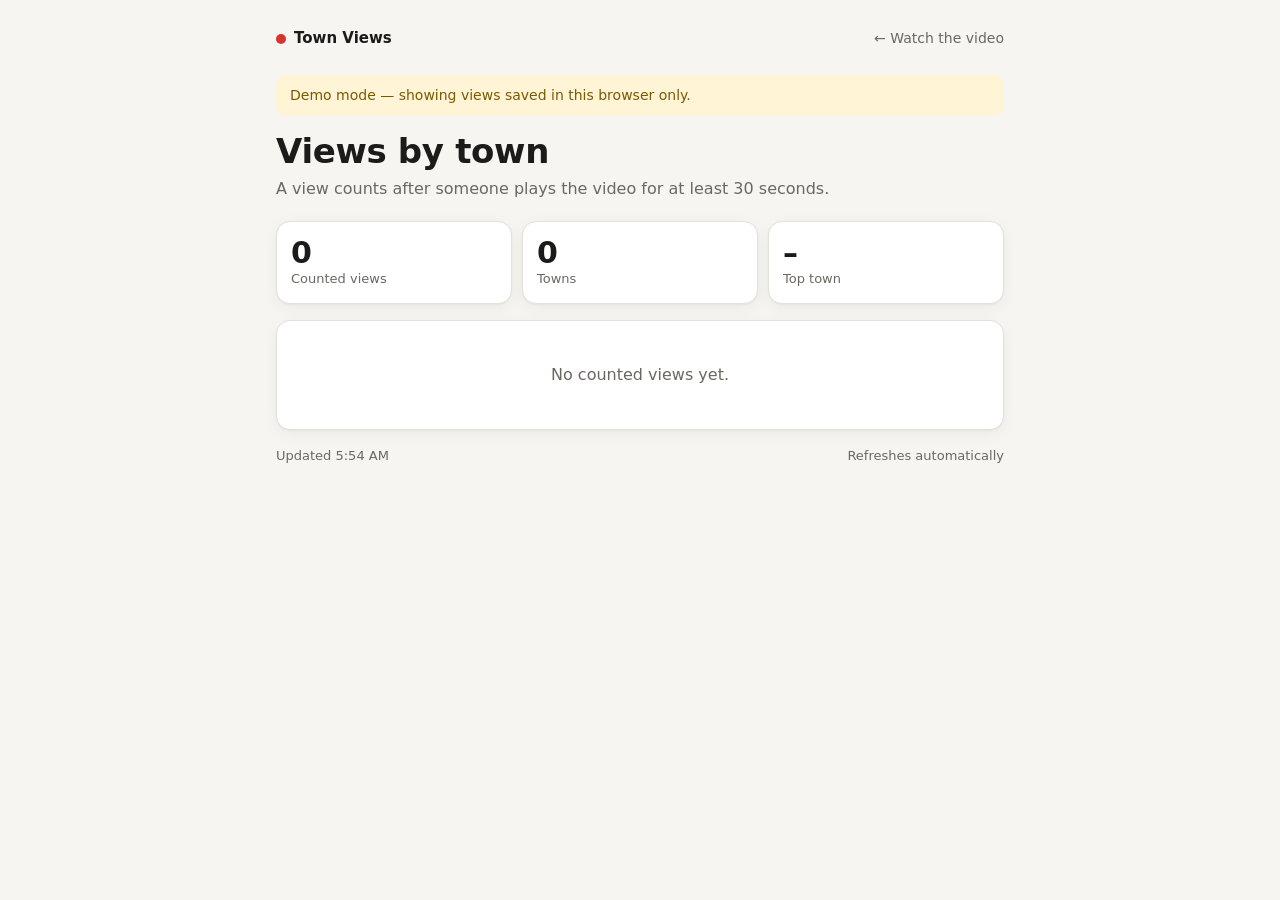
==== stats.html @ 8e56f7b1 "Add town-based YouTube view tracker Static site for GitHub Pages: town picker, YouTube player with r" ====
<!doctype html>
<html lang="en">
<head>
  <meta charset="utf-8">
  <meta name="viewport" content="width=device-width, initial-scale=1, viewport-fit=cover">
  <meta name="color-scheme" content="light dark">
  <title>Views by Town</title>
  <link rel="stylesheet" href="style.css">
</head>
<body>
  <div class="wrap">
    <header class="top">
      <div class="brand"><span class="brand-dot"></span>Town Views</div>
      <a href="index.html">← Watch the video</a>
    </header>

    <div id="demoBanner" class="banner demo hidden">
      Demo mode — showing views saved in this browser only.
    </div>

    <h1>Views by town</h1>
    <p id="rule" class="sub"></p>

    <div class="kpis">
      <div class="kpi"><div class="n" id="kTotal">–</div><div class="l">Counted views</div></div>
      <div class="kpi"><div class="n" id="kTowns">–</div><div class="l">Towns</div></div>
      <div class="kpi"><div class="n" id="kTop">–</div><div class="l">Top town</div></div>
    </div>

    <section class="card">
      <ul id="rows" class="rows"><li class="empty">Loading…</li></ul>
    </section>

    <div class="meta">
      <span id="updated"></span>
      <span>Refreshes automatically</span>
    </div>
  </div>

  <script src="config.js"></script>
  <script src="common.js"></script>
  <script src="stats.js"></script>
</body>
</html>
---- style.css ----
:root {
  --bg: #f6f5f2;
  --surface: #ffffff;
  --text: #1c1b19;
  --muted: #6b6860;
  --border: #e4e1da;
  --accent: #d6342c;
  --accent-text: #ffffff;
  --accent-soft: #fbe9e7;
  --ok: #1f7a4d;
  --ok-soft: #e3f3ea;
  --warn-soft: #fff4d6;
  --warn-text: #7a5a00;
  --bar: #d6342c;
  --bar-track: #efece6;
  --radius: 14px;
  --shadow: 0 1px 2px rgba(0,0,0,.04), 0 4px 16px rgba(0,0,0,.05);
}
@media (prefers-color-scheme: dark) {
  :root {
    --bg: #141413;
    --surface: #1e1d1b;
    --text: #f1efe9;
    --muted: #a19d93;
    --border: #33312d;
    --accent: #ff5a4f;
    --accent-text: #1a0605;
    --accent-soft: #3a1a17;
    --ok: #5fd39a;
    --ok-soft: #173326;
    --warn-soft: #3a3010;
    --warn-text: #f3d47a;
    --bar: #ff5a4f;
    --bar-track: #2a2926;
    --shadow: none;
  }
}

* { box-sizing: border-box; }
html { -webkit-text-size-adjust: 100%; }
body {
  margin: 0;
  background: var(--bg);
  color: var(--text);
  font-family: system-ui, -apple-system, "Segoe UI", Roboto, "Helvetica Neue", Arial, sans-serif;
  line-height: 1.5;
}
.wrap { max-width: 760px; margin: 0 auto; padding: 20px 16px 48px; }

header.top { display: flex; align-items: center; justify-content: space-between; gap: 12px; margin-bottom: 18px; }
header.top a { color: var(--muted); font-size: 14px; text-decoration: none; padding: 8px 0; }
header.top a:hover { color: var(--text); }
.brand { display: flex; align-items: center; gap: 8px; font-weight: 600; font-size: 15px; }
.brand-dot { width: 10px; height: 10px; border-radius: 50%; background: var(--accent); }

h1 { font-size: clamp(24px, 6vw, 34px); line-height: 1.15; margin: 0 0 6px; letter-spacing: -0.01em; }
.sub { color: var(--muted); margin: 0 0 20px; }

.card {
  background: var(--surface);
  border: 1px solid var(--border);
  border-radius: var(--radius);
  box-shadow: var(--shadow);
  padding: 18px;
  margin-bottom: 16px;
}

label { display: block; font-weight: 600; margin-bottom: 8px; }
select, input[type="text"] {
  width: 100%;
  font: inherit;
  font-size: 16px; /* prevents iOS zoom on focus */
  color: var(--text);
  background: var(--bg);
  border: 1px solid var(--border);
  border-radius: 10px;
  padding: 12px 14px;
  min-height: 48px;
}
select:focus, input:focus { outline: 2px solid var(--accent); outline-offset: 1px; }
.field + .field { margin-top: 12px; }

button.primary {
  appearance: none;
  border: 0;
  width: 100%;
  margin-top: 14px;
  min-height: 50px;
  border-radius: 10px;
  background: var(--accent);
  color: var(--accent-text);
  font: inherit;
  font-weight: 600;
  font-size: 16px;
  cursor: pointer;
}
button.primary:disabled { opacity: .45; cursor: not-allowed; }
button.link {
  appearance: none; background: none; border: 0; padding: 4px 0;
  color: var(--accent); font: inherit; font-size: 14px; cursor: pointer; text-decoration: underline;
}

.video-shell {
  position: relative;
  width: 100%;
  aspect-ratio: 16 / 9;
  background: #000;
  border-radius: var(--radius);
  overflow: hidden;
  margin-bottom: 14px;
}
.video-shell iframe, .video-shell #player { position: absolute; inset: 0; width: 100%; height: 100%; border: 0; }

.town-line { display: flex; flex-wrap: wrap; align-items: baseline; gap: 6px 10px; margin-bottom: 12px; font-size: 15px; }
.town-line strong { font-weight: 600; }

.progress-head { display: flex; justify-content: space-between; font-size: 14px; color: var(--muted); margin-bottom: 8px; font-variant-numeric: tabular-nums; }
.track { height: 10px; background: var(--bar-track); border-radius: 99px; overflow: hidden; }
.fill { height: 100%; width: 0; background: var(--accent); border-radius: 99px; transition: width .4s ease; }

.status { margin-top: 12px; font-size: 14px; color: var(--muted); }
.status.ok { color: var(--ok); font-weight: 600; }

.banner { border-radius: 10px; padding: 10px 14px; font-size: 14px; margin-bottom: 16px; }
.banner.demo { background: var(--warn-soft); color: var(--warn-text); }
.banner.done { background: var(--ok-soft); color: var(--ok); font-weight: 600; }

.hidden { display: none !important; }

/* ---------- Stats page ---------- */
.kpis { display: grid; grid-template-columns: repeat(3, 1fr); gap: 10px; margin-bottom: 16px; }
.kpi { background: var(--surface); border: 1px solid var(--border); border-radius: var(--radius); padding: 14px; box-shadow: var(--shadow); }
.kpi .n { font-size: clamp(22px, 6vw, 30px); font-weight: 700; font-variant-numeric: tabular-nums; line-height: 1.1; }
.kpi .l { font-size: 13px; color: var(--muted); }
@media (max-width: 420px) {
  .kpis { grid-template-columns: 1fr 1fr; }
  .kpis .kpi:last-child { grid-column: 1 / -1; }
}

.rows { list-style: none; margin: 0; padding: 0; }
.row { padding: 10px 0; border-top: 1px solid var(--border); }
.row:first-child { border-top: 0; padding-top: 0; }
.row-head { display: flex; justify-content: space-between; gap: 12px; margin-bottom: 6px; font-size: 15px; }
.row-head .name { font-weight: 600; overflow-wrap: anywhere; }
.row-head .count { font-variant-numeric: tabular-nums; white-space: nowrap; }
.row-head .pct { color: var(--muted); margin-left: 6px; font-size: 13px; }
.row .track { height: 8px; }
.row .fill { background: var(--bar); }

.meta { font-size: 13px; color: var(--muted); display: flex; flex-wrap: wrap; justify-content: space-between; gap: 6px; }
.empty { color: var(--muted); text-align: center; padding: 24px 0; }
.err { color: var(--accent); }
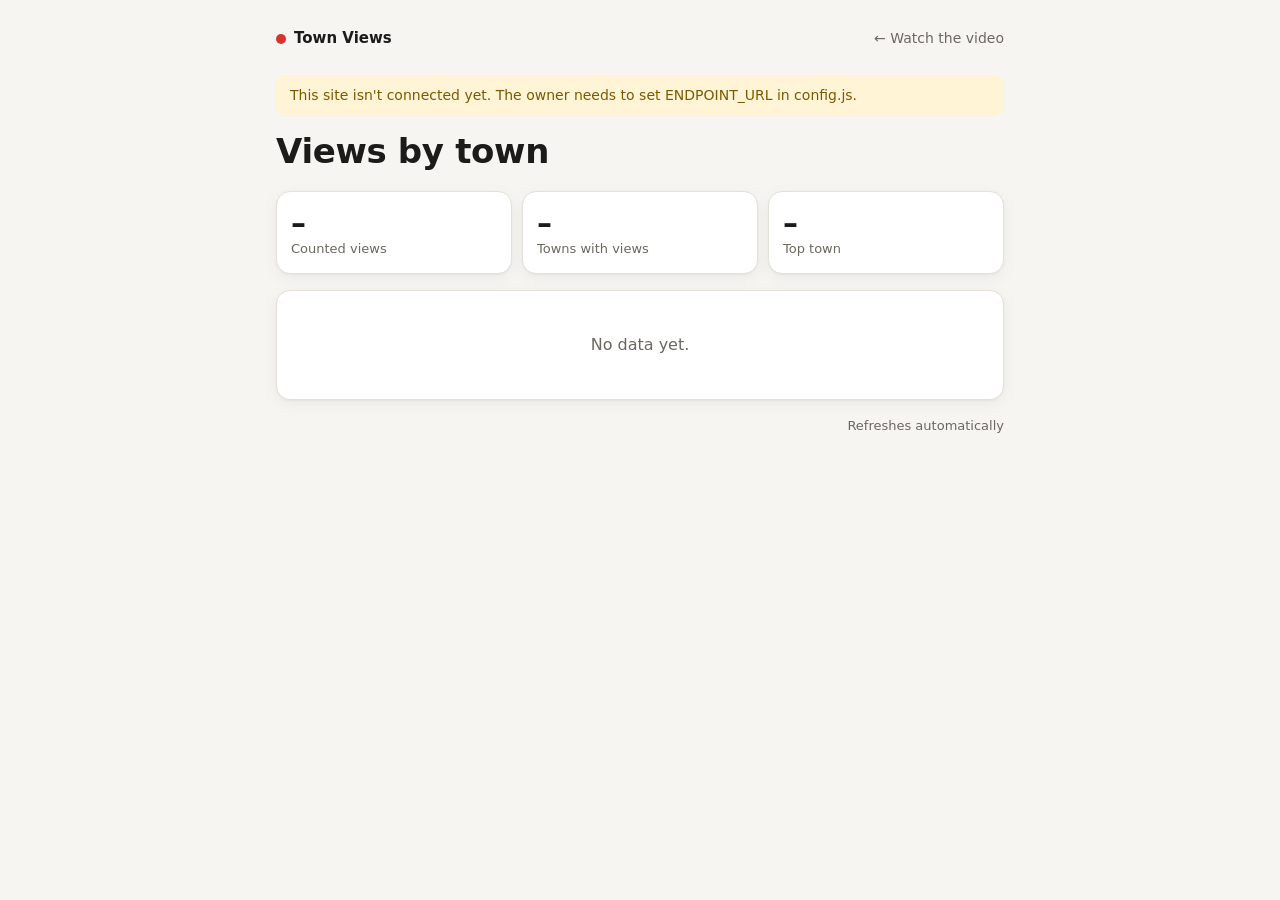
==== commit 1558696d: "Verify every view server-side; fixed town list; review fixes - Apps Script issues a signed, single-u" ====
--- a/stats.html
+++ b/stats.html
@@ -14,16 +14,14 @@
       <a href="index.html">← Watch the video</a>
     </header>
 
-    <div id="demoBanner" class="banner demo hidden">
-      Demo mode — showing views saved in this browser only.
-    </div>
+    <div id="notice" class="banner warn hidden"></div>
 
     <h1>Views by town</h1>
     <p id="rule" class="sub"></p>
 
     <div class="kpis">
       <div class="kpi"><div class="n" id="kTotal">–</div><div class="l">Counted views</div></div>
-      <div class="kpi"><div class="n" id="kTowns">–</div><div class="l">Towns</div></div>
+      <div class="kpi"><div class="n" id="kTowns">–</div><div class="l">Towns with views</div></div>
       <div class="kpi"><div class="n" id="kTop">–</div><div class="l">Top town</div></div>
     </div>
 
--- a/style.css
+++ b/style.css
@@ -104,6 +104,7 @@
   position: relative;
   width: 100%;
   aspect-ratio: 16 / 9;
+  min-height: 200px; /* YouTube's minimum player size */
   background: #000;
   border-radius: var(--radius);
   overflow: hidden;
@@ -120,9 +121,10 @@
 
 .status { margin-top: 12px; font-size: 14px; color: var(--muted); }
 .status.ok { color: var(--ok); font-weight: 600; }
+.bot-check:not(:empty) { margin-top: 12px; }
 
 .banner { border-radius: 10px; padding: 10px 14px; font-size: 14px; margin-bottom: 16px; }
-.banner.demo { background: var(--warn-soft); color: var(--warn-text); }
+.banner.warn { background: var(--warn-soft); color: var(--warn-text); }
 .banner.done { background: var(--ok-soft); color: var(--ok); font-weight: 600; }
 
 .hidden { display: none !important; }
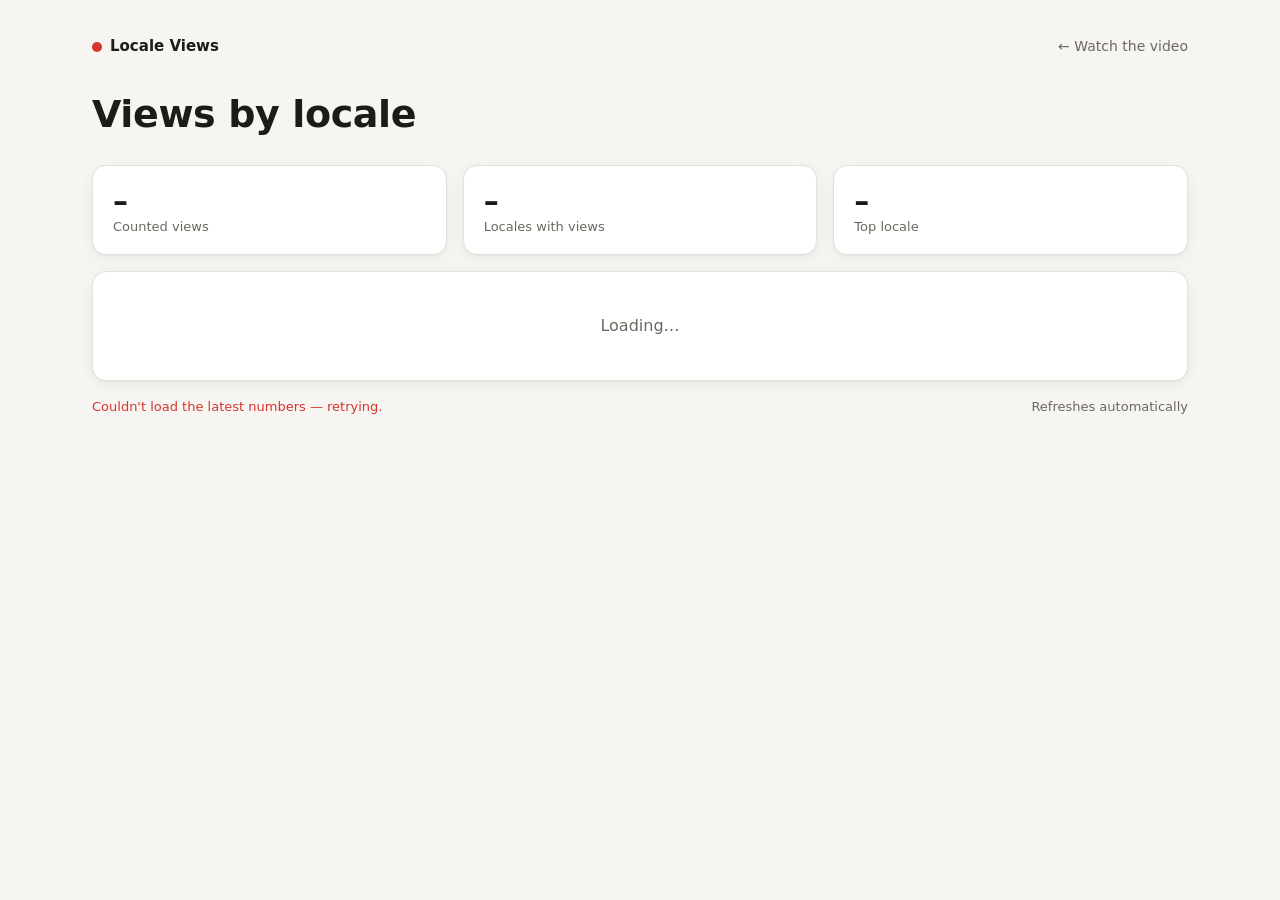
==== commit f38571fb: "Add recent-locale quick picks; rename town to locale (Locale Views) - Up to 3 recently chosen locale" ====
--- a/stats.html
+++ b/stats.html
@@ -4,25 +4,25 @@
   <meta charset="utf-8">
   <meta name="viewport" content="width=device-width, initial-scale=1, viewport-fit=cover">
   <meta name="color-scheme" content="light dark">
-  <title>Views by Town</title>
+  <title>Locale Views — Results</title>
   <link rel="stylesheet" href="style.css">
 </head>
 <body>
   <div class="wrap">
     <header class="top">
-      <div class="brand"><span class="brand-dot"></span>Town Views</div>
+      <div class="brand"><span class="brand-dot"></span>Locale Views</div>
       <a href="index.html">← Watch the video</a>
     </header>
 
     <div id="notice" class="banner warn hidden"></div>
 
-    <h1>Views by town</h1>
+    <h1>Views by locale</h1>
     <p id="rule" class="sub"></p>
 
     <div class="kpis">
       <div class="kpi"><div class="n" id="kTotal">–</div><div class="l">Counted views</div></div>
-      <div class="kpi"><div class="n" id="kTowns">–</div><div class="l">Towns with views</div></div>
-      <div class="kpi"><div class="n" id="kTop">–</div><div class="l">Top town</div></div>
+      <div class="kpi"><div class="n" id="kTowns">–</div><div class="l">Locales with views</div></div>
+      <div class="kpi"><div class="n" id="kTop">–</div><div class="l">Top locale</div></div>
     </div>
 
     <section class="card">
--- a/style.css
+++ b/style.css
@@ -121,7 +121,6 @@
 
 .status { margin-top: 12px; font-size: 14px; color: var(--muted); }
 .status.ok { color: var(--ok); font-weight: 600; }
-.bot-check:not(:empty) { margin-top: 12px; }
 
 .banner { border-radius: 10px; padding: 10px 14px; font-size: 14px; margin-bottom: 16px; }
 .banner.warn { background: var(--warn-soft); color: var(--warn-text); }
@@ -152,3 +151,54 @@
 .meta { font-size: 13px; color: var(--muted); display: flex; flex-wrap: wrap; justify-content: space-between; gap: 6px; }
 .empty { color: var(--muted); text-align: center; padding: 24px 0; }
 .err { color: var(--accent); }
+
+/* ---------- Laptop / desktop ---------- */
+@media (min-width: 900px) {
+  .wrap { max-width: 1160px; padding: 28px 32px 64px; }
+  header.top { margin-bottom: 28px; }
+  h1 { font-size: 38px; }
+  .sub { font-size: 17px; margin-bottom: 28px; }
+
+  /* Town picker: a comfortable centred card, not a full-width bar */
+  #stepTown { max-width: 560px; padding: 24px; }
+
+  /* Video on the left, progress panel on the right */
+  #stepWatch:not(.hidden) {
+    display: grid;
+    grid-template-columns: minmax(0, 1fr) 320px;
+    gap: 24px;
+    align-items: start;
+  }
+  #stepWatch .video-shell { margin-bottom: 0; }
+  #stepWatch .card { position: sticky; top: 24px; padding: 22px; }
+  #stepWatch .status { font-size: 15px; }
+
+  /* Results: wider tiles and a two-column town list */
+  .kpis { gap: 16px; }
+  .kpi { padding: 18px 20px; }
+  .rows { display: grid; grid-template-columns: 1fr 1fr; column-gap: 40px; }
+  .row:nth-child(2) { border-top: 0; padding-top: 0; }
+  .rows .empty { grid-column: 1 / -1; }
+}
+@media (min-width: 1400px) {
+  #stepWatch:not(.hidden) { grid-template-columns: minmax(0, 1fr) 360px; }
+}
+
+/* ---------- Recent locales (quick picks) ---------- */
+.recent { display: flex; flex-wrap: wrap; align-items: center; gap: 8px; margin-top: 12px; }
+.recent-label { font-size: 14px; color: var(--muted); }
+.recent-list { display: contents; }
+.chip {
+  appearance: none;
+  font: inherit;
+  font-size: 14px;
+  color: var(--accent);
+  background: var(--accent-soft);
+  border: 1px solid transparent;
+  border-radius: 999px;
+  padding: 8px 14px;
+  min-height: 36px;
+  cursor: pointer;
+}
+.chip:hover { border-color: var(--accent); }
+.chip:focus-visible { outline: 2px solid var(--accent); outline-offset: 2px; }
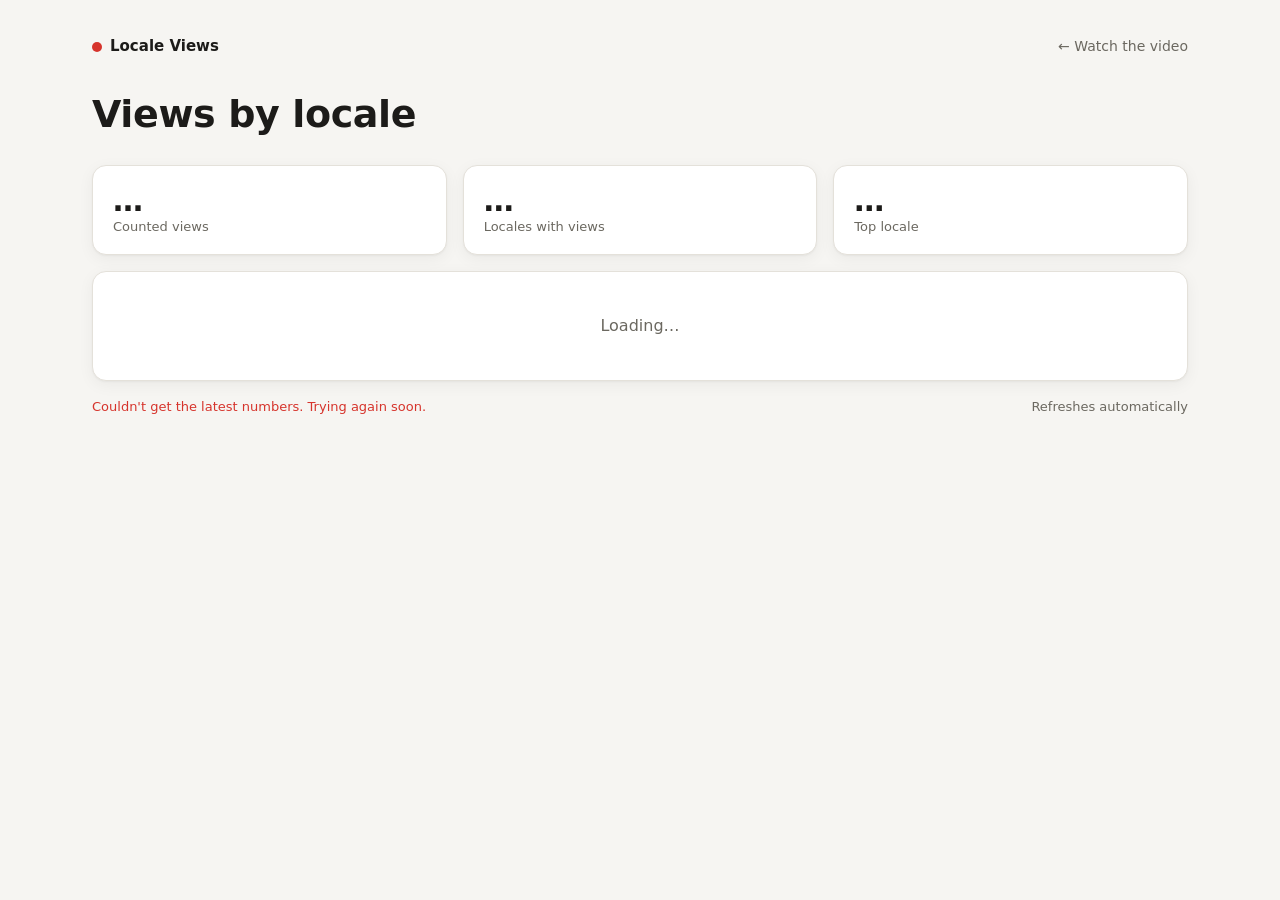
==== commit 26f2bc79: "Friendlier, plainer wording; no em-dashes in visible text Co-Authored-By: Claude Opus 5.5 <noreply@a" ====
--- a/stats.html
+++ b/stats.html
@@ -4,7 +4,7 @@
   <meta charset="utf-8">
   <meta name="viewport" content="width=device-width, initial-scale=1, viewport-fit=cover">
   <meta name="color-scheme" content="light dark">
-  <title>Locale Views — Results</title>
+  <title>Results | Locale Views</title>
   <link rel="stylesheet" href="style.css">
 </head>
 <body>
@@ -20,9 +20,9 @@
     <p id="rule" class="sub"></p>
 
     <div class="kpis">
-      <div class="kpi"><div class="n" id="kTotal">–</div><div class="l">Counted views</div></div>
-      <div class="kpi"><div class="n" id="kTowns">–</div><div class="l">Locales with views</div></div>
-      <div class="kpi"><div class="n" id="kTop">–</div><div class="l">Top locale</div></div>
+      <div class="kpi"><div class="n" id="kTotal">…</div><div class="l">Counted views</div></div>
+      <div class="kpi"><div class="n" id="kTowns">…</div><div class="l">Locales with views</div></div>
+      <div class="kpi"><div class="n" id="kTop">…</div><div class="l">Top locale</div></div>
     </div>
 
     <section class="card">
